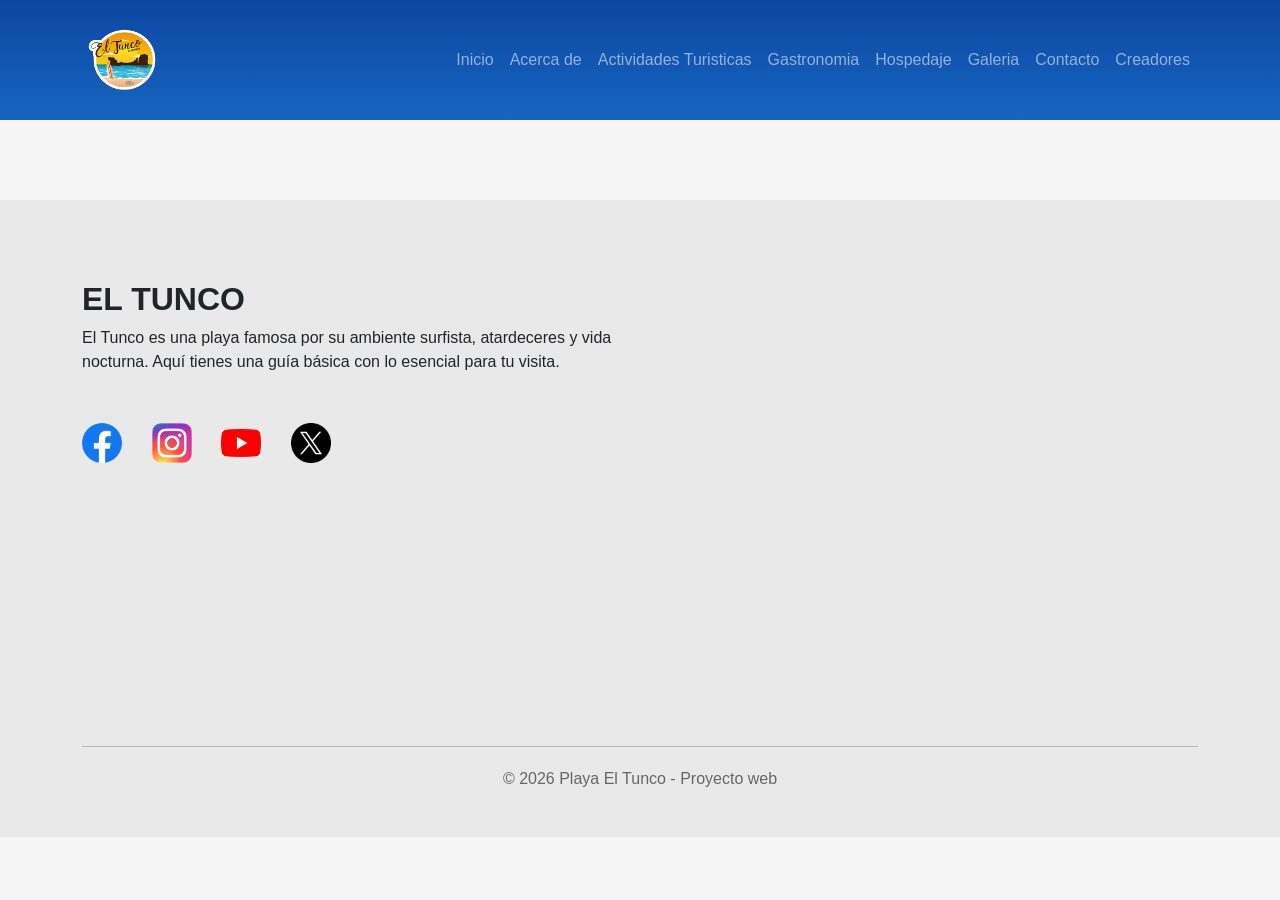
==== acerca-de.html @ 59f95806 "Cambios" ====
<!DOCTYPE html>
<html lang="en">
<head>
    <meta charset="UTF-8">
    <meta name="viewport" content="width=device-width, initial-scale=1.0">
    <link href="https://cdn.jsdelivr.net/npm/bootstrap@5.3.7/dist/css/bootstrap.min.css" rel="stylesheet">
    <link rel="stylesheet" href="css/inicio.css">
    <title>Acerca de</title>
</head>
<body>
    
    <nav class="navbar navbar-expand-lg navbar-dark ">
        <div class="container">
            <a href="Inicio.html" class="navbar-brand fw-bold">
                <img src="img/tunco_logo.png" alt="tunco_logo" width="80" height="80"/>
            </a>
            <button class="navbar-toggler" type="button" data-bs-toggle="collapse" data-bs-target="#menu">
                <span class="navbar-toggler-icon"></span>
            </button>
            <div class="collapse navbar-collapse" id="menu">
                <ul class="navbar-nav ms-auto">
                    <li class="nav-item">
                        <a href="Inicio.html" class="nav-link">Inicio </a>
                    </li>
                    <li class="nav-item">
                        <a href="acerca-de.html" class="nav-link">Acerca de </a>
                    </li>
                    <li class="nav-item">
                        <a href="Actividades.html" class="nav-link">Actividades Turisticas</a>
                    </li>
                    <li class="nav-item">
                        <a href="gastronomia.html" class="nav-link">Gastronomia</a>
                    </li>
                    <li class="nav-item">
                        <a href="hospedaje.html" class="nav-link">Hospedaje</a>
                    </li>
                    <li class="nav-item">
                        <a href="galerias.html" class="nav-link">Galeria</a>
                    </li>
                    <li class="nav-item">
                        <a href="contacto.html" class="nav-link">Contacto</a>
                    </li>
                    <li class="nav-item">
                        <a href="creadores.html" class="nav-link">Creadores</a>
                    </li>
                </ul>
            </div>
        </div>
    </nav>



    <footer class="footer">
        <div class="container">
            <div class="row">
                <div class="col-lg-6 mb-5">
                    <h2 class="footer-logo"><strong>EL TUNCO</strong></h2>
                    <p class="footer-texto">
                        El Tunco es una playa famosa por su ambiente surfista, atardeceres y vida nocturna.
                        Aquí tienes una guía básica con lo esencial para tu visita.
                    </p>
                    <div class="redes">
                        <a href="https://www.facebook.com/ElTuncoBeach503/">
                            <img src="img/facebook.png" alt="Facebook" class="icon-redes">
                        </a>
                        <a href="https://www.instagram.com/eltuncosv/">
                            <img src="img/insta.png" alt="Instagram" class="icon-redes">
                        </a>
                        <a href="https://www.youtube.com/results?search_query=el+tunco">
                            <img src="img/youtube.png" alt="YouTube" class="icon-redes">
                        </a>
                        <a href="https://x.com/PlayaElTunco">
                            <img src="img/tweter.png" alt="Twitter"class="icon-redes">
                        </a>
                    </div>
                </div>
                <div class="col-lg-6">
                    <div class="row">
                        <iframe src="https://www.google.com/maps/embed?pb=!1m18!1m12!1m3!1d3879.6675951270563!2d-89.38248575!3d13.494568799999998!2m3!1f0!2f0!3f0!3m2!1i1024!2i768!4f13.1!3m3!1m2!1s0x8f7cd59e5bd0d10b%3A0xdb39264a9c3fd0a8!2sEl%20Tunco!5e0!3m2!1ses!2ssv!4v1779471535975!5m2!1ses!2ssv" width="600" height="450" style="border:0;" allowfullscreen="" loading="lazy" referrerpolicy="no-referrer-when-downgrade"></iframe>
                    </div>
                </div>
            </div>
            <hr>
            <div class="text-center">
                <p class="copyright"> © 2026 Playa El Tunco - Proyecto web </p>
            </div>
        </div>
    </footer>
    <script src="https://cdn.jsdelivr.net/npm/bootstrap@5.3.7/dist/js/bootstrap.bundle.min.js"></script>
</body>
</html>
---- css/inicio.css ----
body{
    background: #f5f5f5;
    font-family: Arial, Helvetica, sans-serif;
}

.navbar{
    padding: 15px;
    background: linear-gradient(to bottom, #0d47a1, #1565c0);
}


@media(max-width:768px){

    .titulo{
        font-size: 40px;
        text-align: center;
    }

    .descripcion{
        text-align: center;
    }

    .cuerpo button{
        width: 100%;
    }

    .imagen-cuerpo{
        margin-top: 40px;
    }

}

.footer{
    background: #e9e9e9;
    padding: 80px 0 30px;
    margin-top: 80px;
}

.footerLogo{
    font-size: 55px;
    font-weight: bold;
    color: #333;
    line-height: 1;
}

.footerTexto{
    margin-top: 30px;
    color: #444;
    font-size: 18px;
    max-width: 600px;
}

.footerInfo{
    font-weight: bold;
    color: #222;
    margin-bottom: 15px;
}

.redes{
    margin-top: 40px;
}

.icon-redes{
    width: 40px;
    transition: 0.3s;
}

.redes a{
    text-decoration: none;
    font-size: 35px;
    margin-right: 20px;
    transition: 0.3s;
}

.redes a:hover{
    transform: scale(1.2);
}

.copyright{
    margin-top: 20px;
    color: #666;
}
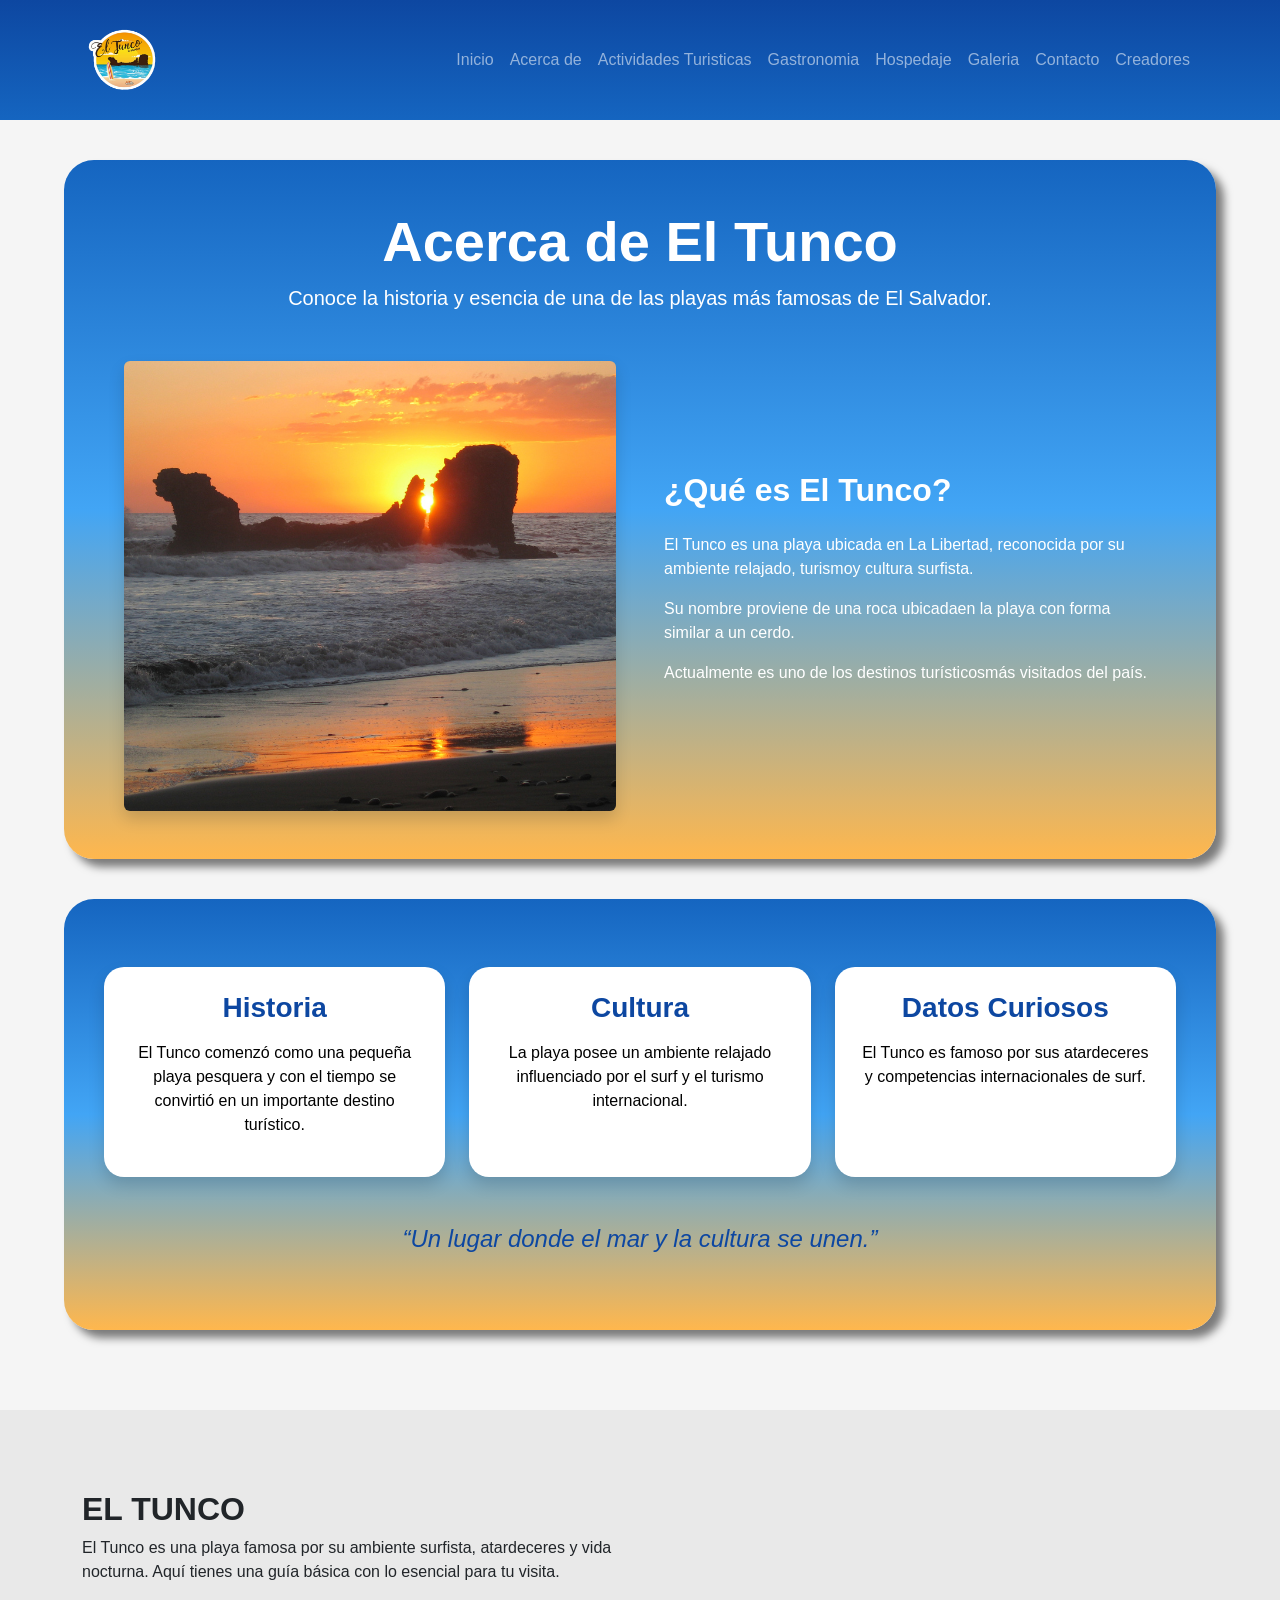
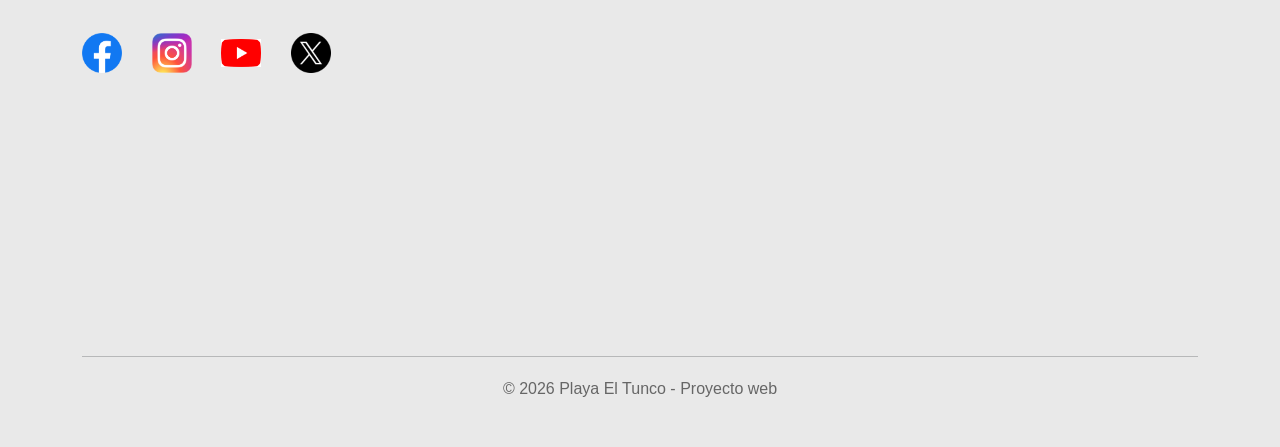
==== commit ec6bfbdd: "Contenido" ====
--- a/acerca-de.html
+++ b/acerca-de.html
@@ -1,18 +1,21 @@
 <!DOCTYPE html>
 <html lang="en">
+
 <head>
     <meta charset="UTF-8">
     <meta name="viewport" content="width=device-width, initial-scale=1.0">
     <link href="https://cdn.jsdelivr.net/npm/bootstrap@5.3.7/dist/css/bootstrap.min.css" rel="stylesheet">
     <link rel="stylesheet" href="css/inicio.css">
+    <link rel="stylesheet" href="css/acerca-de.css">
     <title>Acerca de</title>
 </head>
+
 <body>
-    
+
     <nav class="navbar navbar-expand-lg navbar-dark ">
         <div class="container">
             <a href="Inicio.html" class="navbar-brand fw-bold">
-                <img src="img/tunco_logo.png" alt="tunco_logo" width="80" height="80"/>
+                <img src="img/tunco_logo.png" alt="tunco_logo" width="80" height="80" />
             </a>
             <button class="navbar-toggler" type="button" data-bs-toggle="collapse" data-bs-target="#menu">
                 <span class="navbar-toggler-icon"></span>
@@ -48,7 +51,53 @@
         </div>
     </nav>
 
+    <section class="acerca container py-5">
+        <div class="text-center mb-5">
+            <h1 class="fw-bold display-4">Acerca de El Tunco</h1>
+            <p class="lead">Conoce la historia y esencia de una de las playas más famosas de El Salvador.</p>
+        </div>
+        <div class="row align-items-center g-5">
+            <div class="col-lg-6">
+                <img src="img/acerca1.jpg" class="img-fluid rounded shadow">
+            </div>
+            <div class="col-lg-6">
+                <h2 class="fw-bold mb-4">¿Qué es El Tunco? </h2>
+                <p>El Tunco es una playa ubicada en La Libertad, reconocida por su ambiente relajado, turismoy cultura surfista.</p>                
+                <p>Su nombre proviene de una roca ubicadaen la playa con forma similar a un cerdo.</p>
+                <p>Actualmente es uno de los destinos turísticosmás visitados del país.</p>
+            </div>
+        </div>
+    </section>
 
+    <section class="contenedor-cards py-5">
+        <section class="cards-info container">
+            <div class="row g-4">
+                <!-- CARD 1 -->
+                <div class="col-md-4">
+                    <div class="info-card text-center p-4 shadow">
+                        <h3 class="fw-bold mb-3">Historia</h3>
+                        <p> El Tunco comenzó como una pequeña playa pesquera y con el tiempo se convirtió en un
+                            importante destino turístico.</p>
+                    </div>
+                </div>
+                <div class="col-md-4">
+                    <div class="info-card text-center p-4 shadow">
+                        <h3 class="fw-bold mb-3"> Cultura</h3>
+                        <p>La playa posee un ambiente relajado influenciado por el surf y el turismo internacional.</p>
+                    </div>
+                </div>
+                <div class="col-md-4">
+                    <div class="info-card text-center p-4 shadow">
+                        <h3 class="fw-bold mb-3">Datos Curiosos</h3>
+                        <p>El Tunco es famoso por sus atardeceres y competencias internacionales de surf.</p>
+                    </div>
+                </div>
+            </div>
+            <div class="frase text-center mt-5">
+                <h4>“Un lugar donde el mar y la cultura se unen.”</h4>
+            </div>
+        </section>
+    </section>
 
     <footer class="footer">
         <div class="container">
@@ -70,13 +119,16 @@
                             <img src="img/youtube.png" alt="YouTube" class="icon-redes">
                         </a>
                         <a href="https://x.com/PlayaElTunco">
-                            <img src="img/tweter.png" alt="Twitter"class="icon-redes">
+                            <img src="img/tweter.png" alt="Twitter" class="icon-redes">
                         </a>
                     </div>
                 </div>
                 <div class="col-lg-6">
                     <div class="row">
-                        <iframe src="https://www.google.com/maps/embed?pb=!1m18!1m12!1m3!1d3879.6675951270563!2d-89.38248575!3d13.494568799999998!2m3!1f0!2f0!3f0!3m2!1i1024!2i768!4f13.1!3m3!1m2!1s0x8f7cd59e5bd0d10b%3A0xdb39264a9c3fd0a8!2sEl%20Tunco!5e0!3m2!1ses!2ssv!4v1779471535975!5m2!1ses!2ssv" width="600" height="450" style="border:0;" allowfullscreen="" loading="lazy" referrerpolicy="no-referrer-when-downgrade"></iframe>
+                        <iframe
+                            src="https://www.google.com/maps/embed?pb=!1m18!1m12!1m3!1d3879.6675951270563!2d-89.38248575!3d13.494568799999998!2m3!1f0!2f0!3f0!3m2!1i1024!2i768!4f13.1!3m3!1m2!1s0x8f7cd59e5bd0d10b%3A0xdb39264a9c3fd0a8!2sEl%20Tunco!5e0!3m2!1ses!2ssv!4v1779471535975!5m2!1ses!2ssv"
+                            width="600" height="450" style="border:0;" allowfullscreen="" loading="lazy"
+                            referrerpolicy="no-referrer-when-downgrade"></iframe>
                     </div>
                 </div>
             </div>
@@ -88,4 +140,5 @@
     </footer>
     <script src="https://cdn.jsdelivr.net/npm/bootstrap@5.3.7/dist/js/bootstrap.bundle.min.js"></script>
 </body>
+
 </html>
--- a/css/inicio.css
+++ b/css/inicio.css
@@ -1,82 +1,129 @@
-body{
+body {
     background: #f5f5f5;
     font-family: Arial, Helvetica, sans-serif;
 }
 
-.navbar{
+.navbar {
     padding: 15px;
     background: linear-gradient(to bottom, #0d47a1, #1565c0);
 }
 
+.fondoinicio{
+    background: linear-gradient(to bottom, #1565c0, #42a5f5, #ffb74d);
+    margin: 80px;
+    border-radius: 30px;
+    padding-bottom: 80px;
+}
+.cuerpo {
+    height: 100vh;
+    background-image: url(img/tunco.jpg);
+    background-size: cover;
+    background-position: center;
+    position: relative;
+    color: white;
+}
 
-@media(max-width:768px){
+.imagen {
+    position: absolute;
+    width: 100%;
+    height: 100%;
+}
 
-    .titulo{
+.img-tunco {
+    width: 100%;
+    height: 100%;
+    border-radius: 10px;
+    box-shadow: 0 4px 8px rgba(0, 0, 0, 0.3);
+}
+
+.contenido {
+    position: relative;
+    z-index: 2;
+}
+
+.card {
+    transition: 0.3s;
+    border-radius: 30px;
+}
+
+.card:hover {
+    transform: translateY(-10px);
+}
+
+.card img {
+    height: 250px;
+    object-fit: cover;
+    border-radius: 30px;    
+}
+
+@media(max-width:768px) {
+
+    .titulo {
         font-size: 40px;
         text-align: center;
     }
 
-    .descripcion{
+    .descripcion {
         text-align: center;
     }
 
-    .cuerpo button{
+    .cuerpo button {
         width: 100%;
     }
 
-    .imagen-cuerpo{
+    .imagen-cuerpo {
         margin-top: 40px;
     }
 
 }
 
-.footer{
+.footer {
     background: #e9e9e9;
     padding: 80px 0 30px;
     margin-top: 80px;
 }
 
-.footerLogo{
+.footerLogo {
     font-size: 55px;
     font-weight: bold;
     color: #333;
     line-height: 1;
 }
 
-.footerTexto{
+.footerTexto {
     margin-top: 30px;
     color: #444;
     font-size: 18px;
     max-width: 600px;
 }
 
-.footerInfo{
+.footerInfo {
     font-weight: bold;
     color: #222;
     margin-bottom: 15px;
 }
 
-.redes{
+.redes {
     margin-top: 40px;
 }
 
-.icon-redes{
+.icon-redes {
     width: 40px;
     transition: 0.3s;
 }
 
-.redes a{
+.redes a {
     text-decoration: none;
     font-size: 35px;
     margin-right: 20px;
     transition: 0.3s;
 }
 
-.redes a:hover{
+.redes a:hover {
     transform: scale(1.2);
 }
 
-.copyright{
+.copyright {
     margin-top: 20px;
     color: #666;
 }
--- a/css/acerca-de.css
+++ b/css/acerca-de.css
@@ -0,0 +1,93 @@
+.acerca{
+    background: linear-gradient(to bottom, #1565c0, #42a5f5, #ffb74d);
+    color: white;
+    padding:60px;
+    border-radius:30px;       
+    margin:40px auto;
+    width:90%;
+    max-width:1300px;
+    box-shadow: 8px 8px 8px rgba(0,0,0.5,0.5);
+}
+
+.acerca img{
+    width:100%;
+    height:450px;
+    object-fit:cover;
+}
+
+.contenedor-cards{
+    background: linear-gradient(to bottom, #1565c0, #42a5f5, #ffb74d);
+    color: black;
+    padding:50px 20px;
+    border-radius:30px;
+    width:90%;
+    max-width:1300px;
+    margin:40px auto;
+    box-shadow: 8px 8px 8px rgba(0,0,0.5,0.5);
+}
+
+.cards-info{
+    padding:20px;
+}
+
+.info-card{
+    background:white;
+    border-radius:20px;
+    transition:0.3s;
+    height:100%;
+}
+
+.info-card:hover{
+    transform:translateY(-10px);
+}
+
+.info-card h3{
+    color:#0d47a1;
+}
+
+.frase{
+    color:#0d47a1;
+    font-style:italic;
+}
+
+@media(max-width:992px){
+    .acerca{
+        padding:40px;
+    }
+    .acerca img{
+        height:350px;
+    }
+
+}
+
+@media(max-width:768px){
+    .acerca{
+        padding:30px 20px;
+        width:95%;
+    }
+
+    .contenedor-cards{
+        width:95%;
+        padding:30px 10px;
+    }
+    .acerca img{
+        height:280px;
+    }
+
+}
+
+@media(max-width:576px){
+    .acerca h1{
+        font-size:35px;
+    }
+    .acerca h2{
+        font-size:28px;
+    }
+    .acerca p{
+        font-size:16px;
+    }
+    .acerca img{
+        height:220px;
+    }
+
+}
